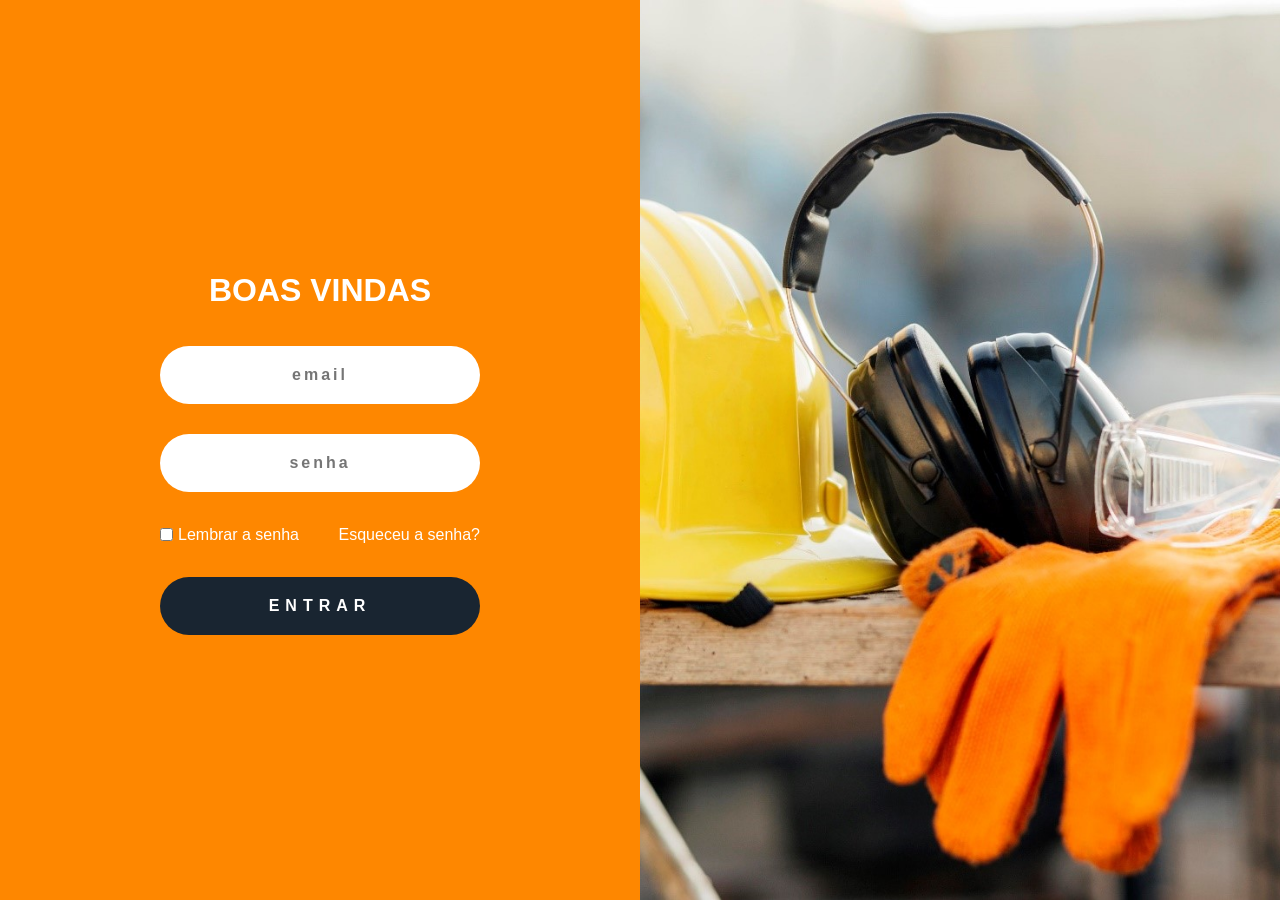
==== login.html @ 54c83d0c "tela de login" ====
<!DOCTYPE html>
<html lang="pt-br">

<head>
    <meta charset="UTF-8">
    <meta name="viewport" content="width=device-width, initial-scale=1.0">

    <link rel="stylesheet" href="./assets/css/global.css">
    <link rel="stylesheet" href="./assets/css/login.css">
    <link rel="stylesheet" href="./assets/css/login-responsive.css">
    <title>APPARATUS</title>
</head>

<body>
    <main class="hero">
        <div class="login-form">
            <h1>BOAS VINDAS</h1>
            <form action="">
                <div>
                    <input type="email" name="email" id="email" placeholder="email">
                </div>
                <div>
                    <input type="password" name="password" id="password" placeholder="senha">
                </div>
                <div class="password">
                    <div>
                        <input type="checkbox" name="remember" id="remember">
                        <label for="remember">Lembrar a senha</label>
                    </div>
                    <a href="">Esqueceu a senha?</a>
                </div>
                <button>ENTRAR</button>
        </div>
        <div class="login-image">
            <img src="" alt="">
        </div>
    </main>
</body>

</html>
---- assets/css/global.css ----
* {
    box-sizing: border-box;
    margin: 0;
    padding: 0;
}

body {
    font-family: 'Roboto', -apple-system, BlinkMacSystemFont, "Segoe UI", Helvetica, Arial, sans-serif;
    background-color: #f8f9fa; 
    color: #333;
    line-height: 1.6;
}

.container {
    max-width: 1300px;
    margin: 0 auto;
    padding: 20px;
}


header {
    display: flex;
    justify-content: space-between;
    align-items: center;
    padding-bottom: 20px;
    margin-bottom: 20px;
}

.logo {
    font-size: 24px;
    font-weight: 700;
    color: #4a4a4a;
    letter-spacing: 1px;
}

.header-actions {
    display: flex;
    gap: 12px;
}


.btn {
    padding: 10px 18px;
    border: none;
    border-radius: 6px;
    cursor: pointer;
    font-size: 14px;
    font-weight: 500;
    display: inline-flex;
    align-items: center;
    gap: 8px;
    text-decoration: none;
    transition: all 0.2s ease-in-out;
}

.btn i {
    font-style: normal; 
}

.btn-primary {
    background-color: #007bff; 
    color: #ffffff;
}

.btn-primary:hover {
    background-color: #0056b3;
}

.btn-secondary {
    background-color: #ffffff;
    color: #555;
    border: 1px solid #ced4da; 
}

.btn-secondary:hover {
    background-color: #f1f1f1;
}

.btn-edit {
    background-color: #f8f9fa;
    color: #333;
    border: 1px solid #ced4da;
    flex-grow: 1;
    justify-content: center;
}

.btn-edit:hover {
    background-color: #e9ecef;
}

.btn-delete {
    background-color: #dc3545; 
    color: #ffffff;
    border: 1px solid #dc3545;
    flex-grow: 1;
    justify-content: center;
}

.btn-delete:hover {
    background-color: #c82333;
}


.card {
    background-color: #ffffff;
    border: 1px solid #e0e0e0;
    border-radius: 8px;
    box-shadow: 0 2px 5px rgba(0, 0, 0, 0.05);
}

.item-list{
    display: grid;
    grid-template-columns: repeat(auto-fit, minmax(280px, 1fr));
    gap: 20px;
}
.summary-cards {
    display: grid;

    grid-template-columns: repeat(auto-fit, minmax(240px, 1fr));
    gap: 20px;
    margin-bottom: 25px;
}

.summary-card {
    padding: 20px;
    display: flex;
    justify-content: space-between;
    align-items: flex-start;
}

.summary-content span {
    font-size: 14px;
    color: #666;
    margin-bottom: 8px;
    display: block;
}

.summary-content h2 {
    font-size: 28px;
    font-weight: 700;
    color: #222;
    margin: 0;
}

/* Cores dos números */
.text-danger { color: #dc3545; }
.text-warning { color: #ff9800; } /* Laranja */
.text-success { color: #28a745; }

/* Ícones do resumo */
.summary-icon {
    width: 24px;
    height: 24px;
    border-radius: 50%;
    display: flex;
    align-items: center;
    justify-content: center;
    font-size: 14px;
    font-weight: 700;
    color: #fff;
}

.icon-success { background-color: #28a745; }
.icon-danger { background-color: #dc3545; }
.icon-warning { background-color: #ff9800; } /* Laranja */


/* ==================== BUSCA ==================== */
.search-section input {
    width: 100%;
    padding: 12px 15px;
    font-size: 16px;
    border: 1px solid #ced4da;
    border-radius: 6px;
    margin-bottom: 25px;
}

.search-section input:focus {
    outline: none;
    border-color: #007bff;
    box-shadow: 0 0 0 3px rgba(0,123,255,0.1);
}

/* ==================== CARTÃO DE ITEM ==================== */


.item-card {
    
    max-width: 360px;
    padding: 20px;
}

.item-header {
    display: flex;
    justify-content: space-between;
    align-items: center;
    margin-bottom: 15px;
}

.item-header h3 {
    margin: 0;
    font-size: 20px;
    font-weight: 500;
    text-transform: capitalize; /* 'capacete' -> 'Capacete' */
}

.tag {
    padding: 4px 12px;
    border-radius: 16px; /* Forma de pílula */
    font-size: 12px;
    font-weight: 700;
}

.tag-danger {
    background-color: #fde8e8; /* Vermelho claro */
    color: #dc3545; /* Vermelho escuro */
    border: 1px solid #dc3545;
}

.item-details p {
    font-size: 14px;
    color: #555;
    margin-bottom: 6px;
}

.item-details p:last-child {
    margin-bottom: 0;
}

.item-details strong {
    color: #333;
    font-weight: 500;
    margin-right: 5px;
}

.item-actions {
    border-top: 1px solid #eee;
    margin-top: 20px;
    padding-top: 20px;
    display: flex;
    gap: 10px;
}

/* ==================== NOVAS CLASSES DE TAG (Adicionar ao style.css) ==================== */

.tag-warning {
    background-color: #fff8e1; /* Amarelo claro */
    color: #ff9800; /* Laranja/Amarelo escuro */
    border: 1px solid #ff9800;
}

.tag-info {
    background-color: #e3f2fd; /* Azul claro */
    color: #007bff; /* Azul primário */
    border: 1px solid #007bff;
}

/* ==================== MODAL E FORMULÁRIO ==================== */

.modal-overlay {
    position: fixed; /* Cobre a tela inteira */
    top: 0;
    left: 0;
    width: 100%;
    height: 100%;
    background: rgba(0, 0, 0, 0.6);
    display: none; /* Começa escondido */
    align-items: center;
    justify-content: center;
    z-index: 1000;
}

/* Classe 'active' que será adicionada via JS */
.modal-overlay.active {
    display: flex;
}

.modal-content {
    background: #ffffff;
    padding: 25px 30px;
    border-radius: 8px;
    box-shadow: 0 5px 15px rgba(0,0,0,0.3);
    width: 100%;
    max-width: 500px;
    position: relative; /* Para o botão fechar */
}

.modal-header {
    display: flex;
    justify-content: space-between;
    align-items: center;
    border-bottom: 1px solid #eee;
    padding-bottom: 15px;
    margin-bottom: 20px;
}

.modal-header h2 {
    margin: 0;
    font-size: 22px;
}

.close-button {
    background: transparent;
    border: none;
    font-size: 28px;
    font-weight: 300;
    line-height: 1;
    color: #888;
    cursor: pointer;
    padding: 0 5px;
}
.close-button:hover {
    color: #000;
}

/* Estilos do Formulário */
.form-group {
    margin-bottom: 15px;
    display: flex;
    flex-direction: column;
}

.form-group label {
    margin-bottom: 6px;
    font-size: 14px;
    font-weight: 500;
    color: #444;
}

.form-group input {
    padding: 10px;
    font-size: 15px;
    border: 1px solid #ced4da;
    border-radius: 6px;
    font-family: 'Roboto', sans-serif;
}

.form-group input:focus {
    outline: none;
    border-color: #007bff;
    box-shadow: 0 0 0 3px rgba(0,123,255,0.1);
}

.form-group-row {
    display: flex;
    gap: 15px;
}
.form-group-row .form-group {
    flex: 1; /* Ocupa espaço igual */
}

.form-actions {
    display: flex;
    justify-content: flex-end;
    gap: 10px;
    margin-top: 25px;
    padding-top: 15px;
    border-top: 1px solid #eee;
}
---- assets/css/login.css ----
.hero {
  width: 100vw;
  min-height: 100vh;
  display: grid;
  grid-template-columns: 1fr 1fr;
  grid-template-rows: 1fr;
}

.login-image {
  background-image: url(../img/epis.jpg);
  background-position: center;
  background-repeat: no-repeat;
  background-size: cover;
}

.login-form {
  display: flex;
  justify-content: center;
  align-items: center;
  flex-direction: column;
  background-color: #fe8700;
  color: white;
}

.login-form form {
  width: 50%;
}

.login-form form > div {
  display: flex;
  flex-direction: column;
  margin-block: 30px;
}

.login-form .password {
  flex-direction: row;
  justify-content: space-between;
}

.password div {
  display: flex;
  align-items: center;
  gap: 5px;
}

.password label,
.password input {
  cursor: pointer;
}

.password a {
  color: white;
  text-decoration: none;
}

.login-form input {
  border: none;
  width: 100%;
  padding: 20px;
  border-radius: 30px;
  font-size: 16px;
  letter-spacing: 3px;
  font-weight: bold;
  text-align: center;
  color: black;
}

.login-form button {
  cursor: pointer;
  width: 100%;
  background-color: #192531;
  border: none;
  color: white;
  font-size: 16px;
  padding: 20px;
  border-radius: 30px;
  letter-spacing: 6px;
  font-weight: bold;
  transition: 0.3s ease-in-out;
}

.login-form button:hover {
  background-color: teal;
}

#remember {
  width: auto;
  padding: 10px;
}
---- assets/css/login-responsive.css ----
@media (max-width: 1100px) {
  .hero {
    grid-template-columns: 1fr;
    grid-template-rows: 2fr 1fr;
  }
  .login-form form {
    width: 80%;
  }
}
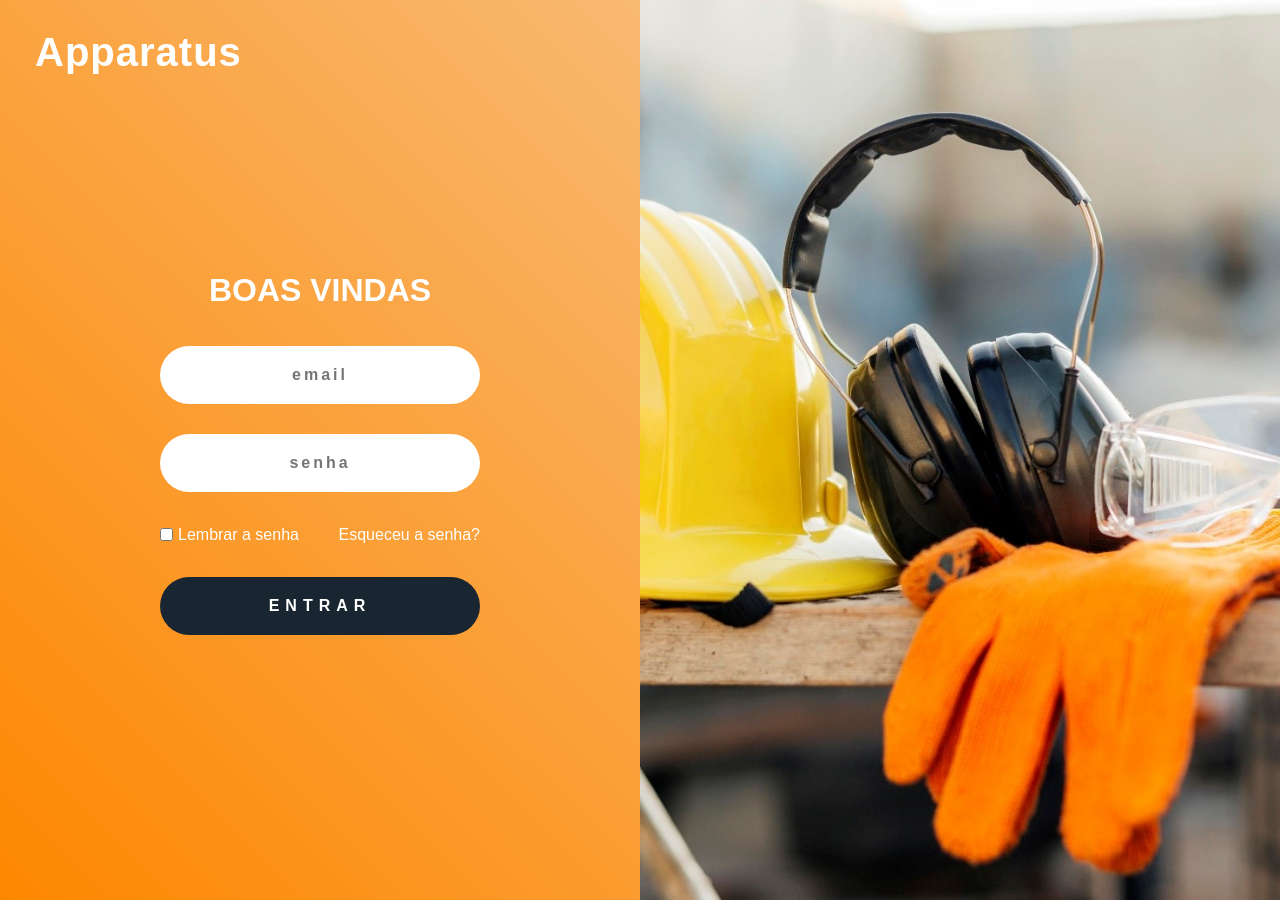
==== commit 2f01d347: "criação logo" ====
--- a/login.html
+++ b/login.html
@@ -14,8 +14,12 @@
 <body>
     <main class="hero">
         <div class="login-form">
+            <div class="logo">
+                <img src="" alt="">
+                <p>Apparatus</p>
+            </div>
             <h1>BOAS VINDAS</h1>
-            <form action="">
+            <form action="" id="form">
                 <div>
                     <input type="email" name="email" id="email" placeholder="email">
                 </div>
@@ -29,12 +33,15 @@
                     </div>
                     <a href="">Esqueceu a senha?</a>
                 </div>
-                <button>ENTRAR</button>
+                <button id="button">ENTRAR</button>
+            </form>
         </div>
         <div class="login-image">
             <img src="" alt="">
         </div>
     </main>
+
+    <script src="./assets/js/login.js"></script>
 </body>
 
 </html>
--- a/assets/css/login.css
+++ b/assets/css/login.css
@@ -14,11 +14,12 @@
 }
 
 .login-form {
+  position: relative;
   display: flex;
   justify-content: center;
   align-items: center;
   flex-direction: column;
-  background-color: #fe8700;
+  background-image: linear-gradient(45deg, #fe8700, rgb(248, 185, 113));
   color: white;
 }
 
@@ -26,7 +27,7 @@
   width: 50%;
 }
 
-.login-form form > div {
+.login-form form>div {
   display: flex;
   flex-direction: column;
   margin-block: 30px;
@@ -87,3 +88,16 @@
   width: auto;
   padding: 10px;
 }
+
+
+.logo {
+  position: absolute;
+  top: 0;
+  left: 0;
+  padding: 20px 25px;
+  color: white;
+  font-size: 40px;
+  display: flex;
+  align-items: center;
+  gap: 10px;
+}
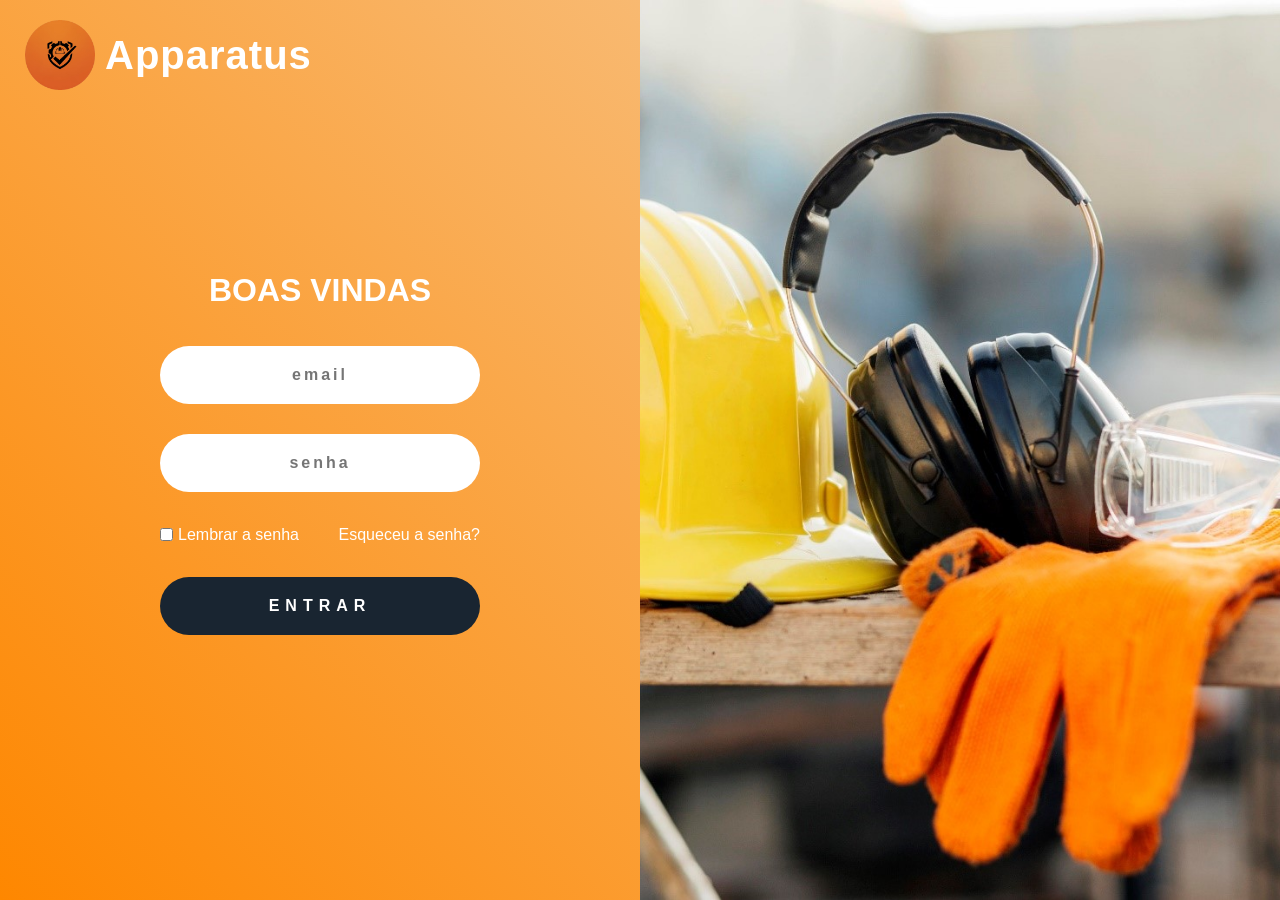
==== commit e2232440: "adição da imagem" ====
--- a/login.html
+++ b/login.html
@@ -15,7 +15,7 @@
     <main class="hero">
         <div class="login-form">
             <div class="logo">
-                <img src="" alt="">
+                <img src="./assets/img/logo.png" alt="">
                 <p>Apparatus</p>
             </div>
             <h1>BOAS VINDAS</h1>
--- a/assets/css/login.css
+++ b/assets/css/login.css
@@ -100,4 +100,9 @@
   display: flex;
   align-items: center;
   gap: 10px;
+}
+
+.logo img{
+  height: 70px;
+  width: 70px;
 }
